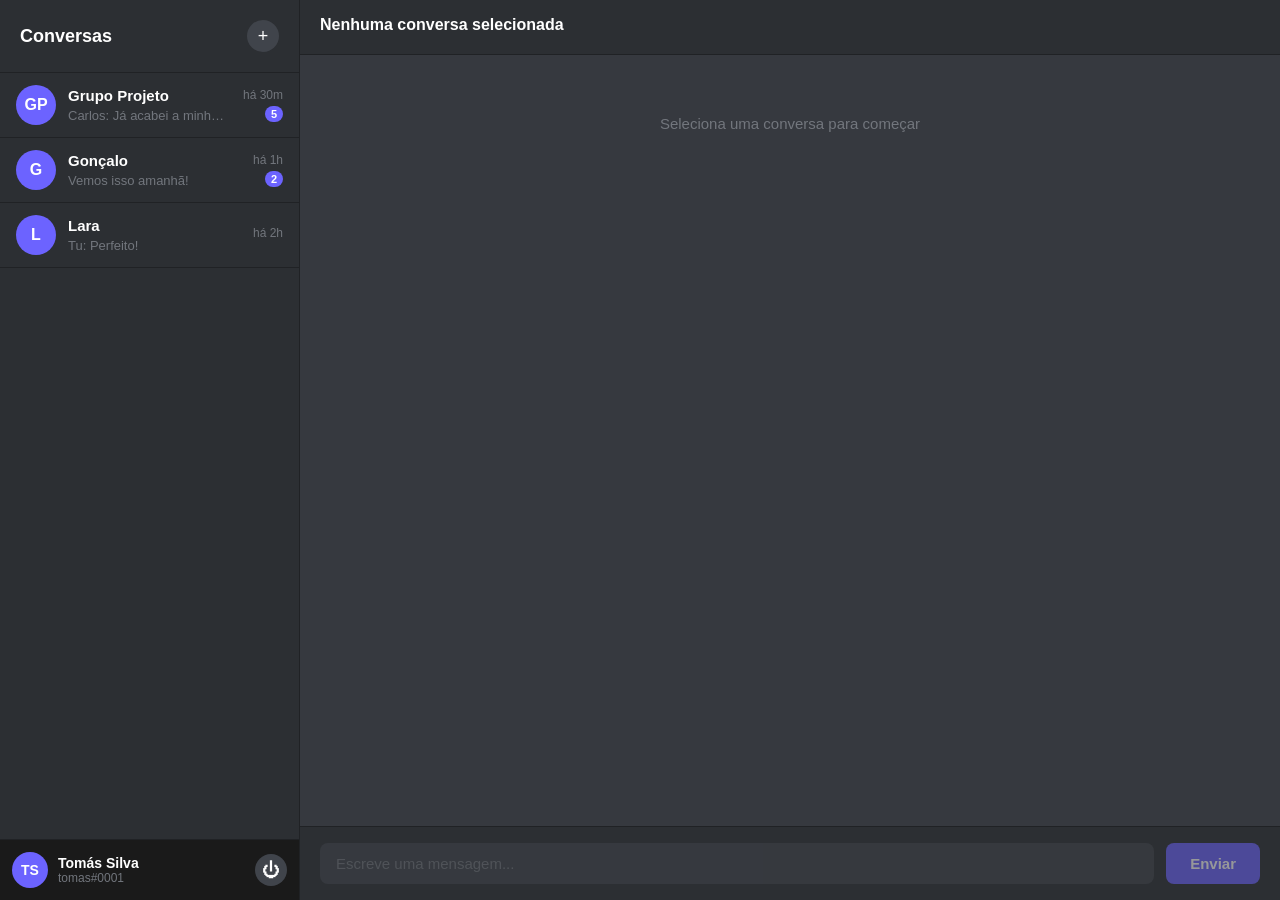
==== frontend/index.html @ 10295df0 "Novo formato" ====
<!DOCTYPE html>
<html lang="pt">
<head>
    <meta charset="UTF-8">
    <meta name="viewport" content="width=device-width, initial-scale=1.0">
    <title>SecureChat</title>
    <link rel="stylesheet" href="css/style.css">
</head>
<body>
<div class="container">
    <!-- Chats na esquerda -->
    <div class="sidebar">
        <div class="sidebar-header">
            <h3>Conversas</h3>
            <button id="newChatBtn" class="btn-icon" title="Nova conversa">+</button>
        </div>
        
        <div id="conversationsList">
            <!-- Conversas serão inseridas aqui dinamicamente -->
        </div>
        
        <!-- Footer da sidebar com info do user -->
        <div class="sidebar-footer">
            <div class="current-user">
                <div class="user-avatar">
                    <span id="userInitials">U</span>
                </div>
                <div class="user-info">
                    <div class="user-name" id="userName">Utilizador</div>
                    <div class="user-id" id="userId">#0000</div>
                </div>
                <button id="logoutBtn" class="btn-icon" title="Sair">⏻</button>
            </div>
        </div>
    </div>
    
    <!-- Chat atual -->
    <div class="chat">
        <div class="chat-header" id="chatHeader">
            <div class="header-info">
                <div class="chat-name">Nenhuma conversa selecionada</div>
                <div class="chat-status" id="chatStatus"></div>
            </div>
        </div>
        
        <div class="messages" id="messages">
            <p class="no-chat">Seleciona uma conversa para começar</p>
        </div>
        
        <div class="input-area">
            <input type="text" id="msgInput" placeholder="Escreve uma mensagem..." disabled>
            <button id="sendBtn" onclick="sendMessage()" disabled>Enviar</button>
        </div>
    </div>
</div>

<!-- Scripts -->
<script src="js/config.js"></script>
<script src="js/index.js"></script>
</body>
</html>
---- frontend/css/style.css ----
/* Reset e variáveis globais */
:root {
    --bg-dark: #1a1a1a;
    --bg-sidebar: #2c2f33;
    --bg-chat: #36393f;
    --bg-input: #40444b;
    --bg-message: #2f3136;
    --bg-message-me: #5865f2;
    --text-primary: #ffffff;
    --text-secondary: #b9bbbe;
    --text-muted: #72767d;
    --accent: #6c63ff;
    --accent-hover: #5b54d6;
    --border: #202225;
    --shadow: rgba(0, 0, 0, 0.2);
}

* {
    margin: 0;
    padding: 0;
    box-sizing: border-box;
}

body {
    font-family: -apple-system, BlinkMacSystemFont, 'Segoe UI', Roboto, Oxygen, Ubuntu, Cantarell, sans-serif;
    background-color: var(--bg-dark);
    color: var(--text-primary);
    overflow: hidden;
}

.container {
    display: flex;
    height: 100vh;
}

/* SIDEBAR */
.sidebar {
    width: 300px;
    background-color: var(--bg-sidebar);
    display: flex;
    flex-direction: column;
    border-right: 1px solid var(--border);
}

.sidebar-header {
    padding: 20px;
    border-bottom: 1px solid var(--border);
    display: flex;
    justify-content: space-between;
    align-items: center;
}

.sidebar-header h3 {
    font-size: 18px;
    font-weight: 600;
}

.btn-icon {
    width: 32px;
    height: 32px;
    border: none;
    background-color: var(--bg-input);
    color: var(--text-primary);
    border-radius: 50%;
    cursor: pointer;
    font-size: 18px;
    display: flex;
    align-items: center;
    justify-content: center;
    transition: background-color 0.2s;
}

.btn-icon:hover {
    background-color: var(--accent);
}

#conversationsList {
    flex: 1;
    overflow-y: auto;
}

.conversation {
    padding: 12px 16px;
    border-bottom: 1px solid var(--border);
    cursor: pointer;
    transition: background-color 0.2s;
    display: flex;
    align-items: center;
    gap: 12px;
}

.conversation:hover {
    background-color: var(--bg-input);
}

.conversation.active {
    background-color: var(--accent);
}

.conversation-avatar {
    width: 40px;
    height: 40px;
    border-radius: 50%;
    background-color: var(--accent);
    display: flex;
    align-items: center;
    justify-content: center;
    font-weight: 600;
    font-size: 16px;
    flex-shrink: 0;
}

.conversation-info {
    flex: 1;
    min-width: 0;
}

.conversation-name {
    font-weight: 600;
    font-size: 15px;
    margin-bottom: 4px;
}

.conversation-preview {
    font-size: 13px;
    color: var(--text-muted);
    white-space: nowrap;
    overflow: hidden;
    text-overflow: ellipsis;
}

.conversation-meta {
    font-size: 12px;
    color: var(--text-muted);
    text-align: right;
}

.conversation-time {
    margin-bottom: 4px;
}

.conversation-unread {
    background-color: var(--accent);
    color: white;
    border-radius: 10px;
    padding: 2px 6px;
    font-size: 11px;
    font-weight: 600;
    display: inline-block;
}

/* Sidebar Footer - Current User */
.sidebar-footer {
    border-top: 1px solid var(--border);
    padding: 12px;
    background-color: var(--bg-dark);
}

.current-user {
    display: flex;
    align-items: center;
    gap: 10px;
}

.user-avatar {
    width: 36px;
    height: 36px;
    border-radius: 50%;
    background-color: var(--accent);
    display: flex;
    align-items: center;
    justify-content: center;
    font-weight: 600;
    font-size: 14px;
    flex-shrink: 0;
}

.user-info {
    flex: 1;
    min-width: 0;
}

.user-name {
    font-weight: 600;
    font-size: 14px;
    white-space: nowrap;
    overflow: hidden;
    text-overflow: ellipsis;
}

.user-id {
    font-size: 12px;
    color: var(--text-muted);
}

/* CHAT AREA */
.chat {
    flex: 1;
    display: flex;
    flex-direction: column;
    background-color: var(--bg-chat);
}

.chat-header {
    background-color: var(--bg-sidebar);
    padding: 16px 20px;
    border-bottom: 1px solid var(--border);
}

.header-info {
    display: flex;
    flex-direction: column;
    gap: 4px;
}

.chat-name {
    font-size: 16px;
    font-weight: 600;
}

.chat-status {
    font-size: 13px;
    color: var(--text-muted);
}

.chat-status.online::before {
    content: '●';
    color: #43b581;
    margin-right: 4px;
}

/* Messages Area */
.messages {
    flex: 1;
    padding: 20px;
    overflow-y: auto;
    display: flex;
    flex-direction: column;
    gap: 8px;
}

.messages::-webkit-scrollbar {
    width: 8px;
}

.messages::-webkit-scrollbar-track {
    background: var(--bg-chat);
}

.messages::-webkit-scrollbar-thumb {
    background: var(--bg-input);
    border-radius: 4px;
}

.messages::-webkit-scrollbar-thumb:hover {
    background: var(--text-muted);
}

.no-chat {
    text-align: center;
    color: var(--text-muted);
    margin-top: 40px;
    font-size: 15px;
}

.message-group {
    display: flex;
    flex-direction: column;
    gap: 2px;
    margin-bottom: 8px;
}

.message-header {
    display: flex;
    align-items: baseline;
    gap: 8px;
    margin-bottom: 4px;
}

.message-sender {
    font-weight: 600;
    font-size: 15px;
}

.message-time {
    font-size: 12px;
    color: var(--text-muted);
}

.message {
    padding: 8px 14px;
    background-color: var(--bg-message);
    border-radius: 8px;
    width: fit-content;
    max-width: 70%;
    word-wrap: break-word;
    font-size: 15px;
    line-height: 1.4;
}

.message.me {
    background-color: var(--bg-message-me);
    margin-left: auto;
    border-radius: 8px;
}

.message-me-group {
    align-items: flex-end;
}

/* Input Area */
.input-area {
    padding: 16px 20px;
    background-color: var(--bg-sidebar);
    border-top: 1px solid var(--border);
    display: flex;
    gap: 12px;
}

.input-area input {
    flex: 1;
    padding: 12px 16px;
    border: none;
    border-radius: 8px;
    background-color: var(--bg-input);
    color: var(--text-primary);
    font-size: 15px;
    outline: none;
    transition: background-color 0.2s;
}

.input-area input:focus {
    background-color: var(--bg-chat);
}

.input-area input::placeholder {
    color: var(--text-muted);
}

.input-area input:disabled {
    opacity: 0.5;
    cursor: not-allowed;
}

.input-area button {
    padding: 12px 24px;
    border: none;
    background-color: var(--accent);
    color: white;
    border-radius: 8px;
    cursor: pointer;
    font-weight: 600;
    font-size: 15px;
    transition: background-color 0.2s;
}

.input-area button:hover:not(:disabled) {
    background-color: var(--accent-hover);
}

.input-area button:disabled {
    opacity: 0.5;
    cursor: not-allowed;
}

/* RESPONSIVE */
@media (max-width: 768px) {
    .sidebar {
        width: 100%;
        max-width: 300px;
    }
    
    .message {
        max-width: 85%;
    }
}
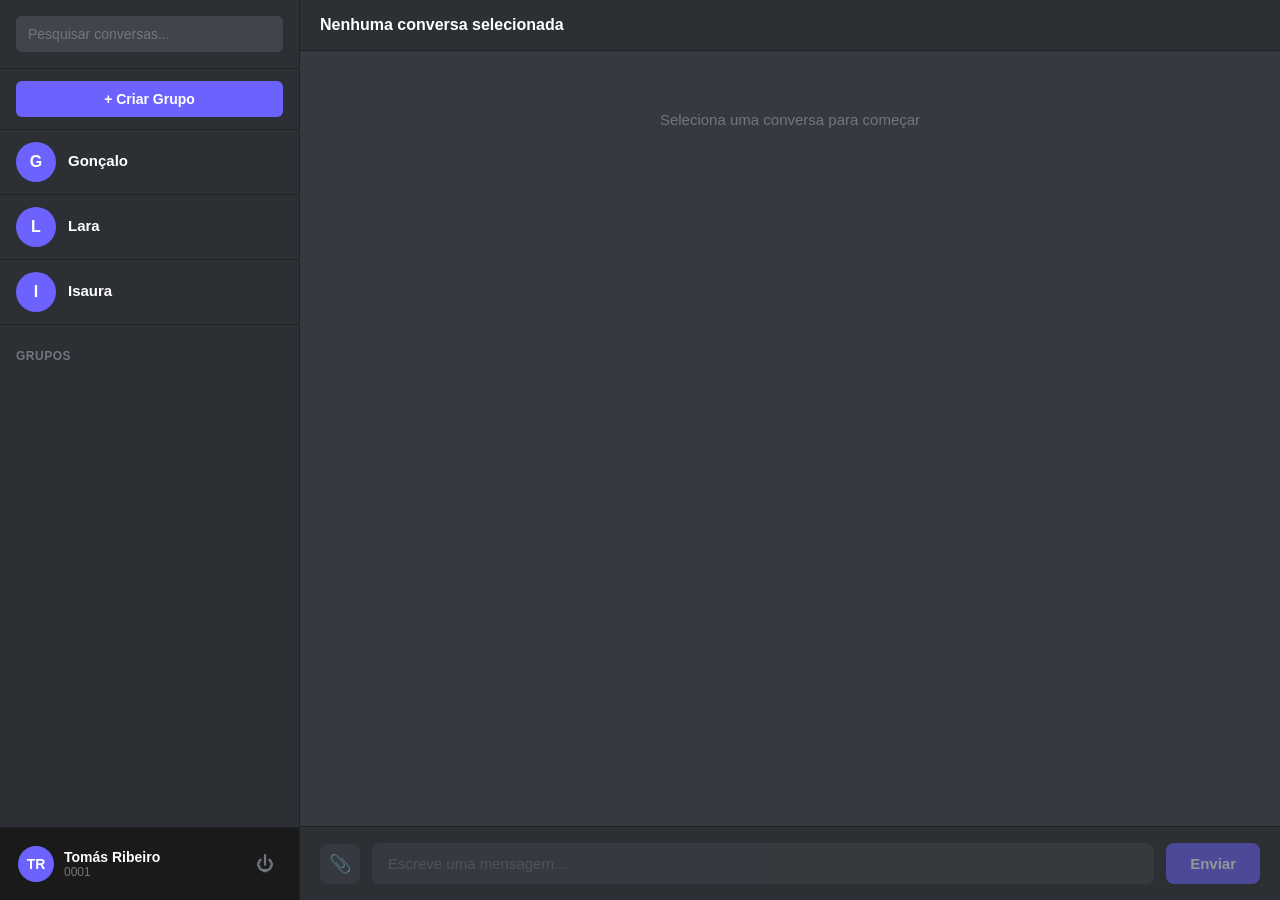
==== commit 97139bc8: "Revamp frontend UI and chat features" ====
--- a/frontend/index.html
+++ b/frontend/index.html
@@ -8,48 +8,200 @@
 </head>
 <body>
 <div class="container">
-    <!-- Chats na esquerda -->
+         <!-- Sidebar -->
     <div class="sidebar">
-        <div class="sidebar-header">
-            <h3>Conversas</h3>
-            <button id="newChatBtn" class="btn-icon" title="Nova conversa">+</button>
-        </div>
-        
-        <div id="conversationsList">
-            <!-- Conversas serão inseridas aqui dinamicamente -->
-        </div>
-        
-        <!-- Footer da sidebar com info do user -->
+        <!-- Barra de pesquisa -->
+        <div class="search-bar">
+            <input type="text" id="searchInput" placeholder="Pesquisar conversas..." 
+                   oninput="pesquisar(this.value)">
+            <button id="searchClear" class="search-clear" onclick="limparPesquisa()" 
+                    style="display: none;">✕</button>
+        </div>
+
+        <!-- Botão para criar novo grupo -->
+        <div class="sidebar-actions">
+            <button class="btn-novo-grupo" onclick="abrirModal()">
+                + Criar Grupo
+            </button>
+        </div>
+
+        <!-- Lista de conversas -->
+        <div class="sidebar-content">
+            <div id="listaConversas">
+                <!-- Conversas diretas serão inseridas aqui pelo JS -->
+            </div>
+
+            <!-- Seção de grupos -->
+            <div class="sidebar-section">
+                <div class="section-header">Grupos</div>
+                <div id="listaGrupos">
+                    <!-- Grupos serão inseridos aqui pelo JS -->
+                </div>
+            </div>
+        </div>
+
+        <!-- Footer da sidebar com info do utilizador -->
         <div class="sidebar-footer">
-            <div class="current-user">
+            <div class="current-user" onclick="abrirPerfilProprio()">
                 <div class="user-avatar">
-                    <span id="userInitials">U</span>
+                    <span id="footerAvatar">U</span>
                 </div>
                 <div class="user-info">
-                    <div class="user-name" id="userName">Utilizador</div>
-                    <div class="user-id" id="userId">#0000</div>
-                </div>
-                <button id="logoutBtn" class="btn-icon" title="Sair">⏻</button>
-            </div>
-        </div>
-    </div>
-    
-    <!-- Chat atual -->
+                    <div class="user-name" id="footerNome">Utilizador</div>
+                    <div class="user-id" id="footerId">#0000</div>
+                </div>
+                <button class="btn-logout" onclick="fazerLogout()" title="Sair">
+                    ⏻
+                </button>
+            </div>
+        </div>
+    </div>
+
+    <!-- Chat area -->
     <div class="chat">
-        <div class="chat-header" id="chatHeader">
-            <div class="header-info">
-                <div class="chat-name">Nenhuma conversa selecionada</div>
-                <div class="chat-status" id="chatStatus"></div>
-            </div>
-        </div>
-        
+        <!-- Header do chat -->
+        <div class="chat-header">
+            <div class="header-left">
+                <div class="chat-name" id="chatHeaderNome">Nenhuma conversa selecionada</div>
+            </div>
+            <div class="header-right">
+                <button id="infoBtn" class="btn-icon-header" 
+                        onclick="abrirInfoPainel()" 
+                        style="display: none;"
+                        title="Informações">
+                    ℹ️
+                </button>
+            </div>
+        </div>
+
+        <!-- Área de mensagens -->
         <div class="messages" id="messages">
             <p class="no-chat">Seleciona uma conversa para começar</p>
         </div>
+
+        <!-- Input de mensagem -->
+        <div class="input-area">
+            <input type="file" id="fileInput" style="display: none;">
+            <button id="attachBtn" class="btn-attach" 
+                    onclick="document.getElementById('fileInput').click()"
+                    disabled
+                    title="Enviar ficheiro">
+                📎
+            </button>
+            <input type="text" id="msgInput" 
+                   placeholder="Escreve uma mensagem..." 
+                   disabled>
+            <button id="sendBtn" onclick="sendMessage()" disabled>
+                Enviar
+            </button>
+        </div>
+    </div>
+
+         <!-- Painel de info - chat direto -->
+    <div id="infoPainelChat" class="info-painel" style="display: none;">
+        <div class="info-painel-inner">
+            <button class="btn-fechar-painel" onclick="fecharInfoPainel()">✕</button>
+            
+            <div class="info-avatar" id="infoAvatar">U</div>
+            <h3 id="infoNome">Nome</h3>
+            <p class="info-estado" id="infoEstado">Estado</p>
+            
+            <div class="info-section">
+                <h4>Sobre</h4>
+                <p id="infoSobre">—</p>
+            </div>
+
+            <div class="info-section" id="infoChatFicheirosSection">
+                <h4>Ficheiros Partilhados</h4>
+                <div id="infoChatFicheirosList">
+                    <span class="info-vazio">Nenhum ficheiro partilhado</span>
+                </div>
+            </div>
+        </div>
+    </div>
+
+         <!-- Painel de info - grupo -->
+    <div id="infoPainelGrupo" class="info-painel" style="display: none;">
+        <div class="info-painel-inner">
+            <button class="btn-fechar-painel" onclick="fecharInfoPainel()">✕</button>
+            
+            <h3 id="infoGrupoNome">Nome do Grupo</h3>
+            
+            <div class="info-section">
+                <h4>Descrição</h4>
+                <textarea id="infoGrupoDescricao" 
+                          class="grupo-descricao-input" 
+                          placeholder="Adiciona uma descrição..."></textarea>
+                <button class="btn-guardar-desc" onclick="guardarDescricao()">Guardar</button>
+            </div>
+
+            <div class="info-section">
+                <h4>Membros</h4>
+                <div id="infoGrupoMembros">
+                    <!-- Membros serão inseridos aqui -->
+                </div>
+            </div>
+
+            <div class="info-section">
+                <h4>Ficheiros Partilhados</h4>
+                <div id="infoGrupoFicheiros">
+                    <!-- Ficheiros serão inseridos aqui -->
+                </div>
+            </div>
+
+            <div class="info-section">
+                <button class="btn-sair-grupo" onclick="sairDoGrupo()">
+                    Sair do Grupo
+                </button>
+            </div>
+        </div>
+    </div>
+</div>
+
+     <!-- Modal - criar grupo -->
+<div id="modalOverlay" class="modal-overlay" style="display: none;">
+    <div class="modal">
+        <div class="modal-header">
+            <h3>Criar Novo Grupo</h3>
+            <button class="btn-fechar-modal" onclick="fecharModal()">✕</button>
+        </div>
         
-        <div class="input-area">
-            <input type="text" id="msgInput" placeholder="Escreve uma mensagem..." disabled>
-            <button id="sendBtn" onclick="sendMessage()" disabled>Enviar</button>
+        <div class="modal-body">
+            <label class="modal-label">Nome do Grupo</label>
+            <input type="text" id="nomeGrupo" placeholder="Ex: Projeto CA/PI/SRC">
+
+            <label class="modal-label">Selecionar Membros</label>
+            <div id="membrosList" class="membros-list">
+                <label class="membro-checkbox">
+                    <input type="checkbox" value="Goncalo">
+                    <div class="membro-check-avatar">G</div>
+                    <span class="membro-check-nome">Gonçalo</span>
+                    <div class="membro-check-mark">
+                        <svg width="11" height="9" viewBox="0 0 11 9" fill="none"><polyline points="1,4.5 4,7.5 10,1" stroke="currentColor" stroke-width="2" stroke-linecap="round" stroke-linejoin="round"/></svg>
+                    </div>
+                </label>
+                <label class="membro-checkbox">
+                    <input type="checkbox" value="Lara">
+                    <div class="membro-check-avatar">L</div>
+                    <span class="membro-check-nome">Lara</span>
+                    <div class="membro-check-mark">
+                        <svg width="11" height="9" viewBox="0 0 11 9" fill="none"><polyline points="1,4.5 4,7.5 10,1" stroke="currentColor" stroke-width="2" stroke-linecap="round" stroke-linejoin="round"/></svg>
+                    </div>
+                </label>
+                <label class="membro-checkbox">
+                    <input type="checkbox" value="Isaura">
+                    <div class="membro-check-avatar">I</div>
+                    <span class="membro-check-nome">Isaura</span>
+                    <div class="membro-check-mark">
+                        <svg width="11" height="9" viewBox="0 0 11 9" fill="none"><polyline points="1,4.5 4,7.5 10,1" stroke="currentColor" stroke-width="2" stroke-linecap="round" stroke-linejoin="round"/></svg>
+                    </div>
+                </label>
+            </div>
+        </div>
+        
+        <div class="modal-footer">
+            <button class="btn-cancelar" onclick="fecharModal()">Cancelar</button>
+            <button class="btn-criar" onclick="criarGrupo()">Criar Grupo</button>
         </div>
     </div>
 </div>
--- a/frontend/css/style.css
+++ b/frontend/css/style.css
@@ -1,4 +1,4 @@
-/* Reset e variáveis globais */
+/* Variáveis globais e reset */
 :root {
     --bg-dark: #1a1a1a;
     --bg-sidebar: #2c2f33;
@@ -13,6 +13,8 @@
     --accent-hover: #5b54d6;
     --border: #202225;
     --shadow: rgba(0, 0, 0, 0.2);
+    --danger: #ed4245;
+    --danger-hover: #c93437;
 }
 
 * {
@@ -31,9 +33,10 @@
 .container {
     display: flex;
     height: 100vh;
-}
-
-/* SIDEBAR */
+    position: relative;
+}
+
+/* Sidebar */
 .sidebar {
     width: 300px;
     background-color: var(--bg-sidebar);
@@ -42,43 +45,89 @@
     border-right: 1px solid var(--border);
 }
 
-.sidebar-header {
-    padding: 20px;
+/* Barra de pesquisa */
+.search-bar {
+    padding: 16px;
     border-bottom: 1px solid var(--border);
-    display: flex;
-    justify-content: space-between;
-    align-items: center;
-}
-
-.sidebar-header h3 {
-    font-size: 18px;
-    font-weight: 600;
-}
-
-.btn-icon {
-    width: 32px;
-    height: 32px;
-    border: none;
-    background-color: var(--bg-input);
-    color: var(--text-primary);
-    border-radius: 50%;
-    cursor: pointer;
-    font-size: 18px;
-    display: flex;
-    align-items: center;
-    justify-content: center;
-    transition: background-color 0.2s;
-}
-
-.btn-icon:hover {
-    background-color: var(--accent);
-}
-
-#conversationsList {
+    position: relative;
+}
+
+.search-bar input {
+    width: 100%;
+    padding: 10px 36px 10px 12px;
+    border: none;
+    border-radius: 6px;
+    background-color: var(--bg-input);
+    color: var(--text-primary);
+    font-size: 14px;
+    outline: none;
+}
+
+.search-bar input::placeholder {
+    color: var(--text-muted);
+}
+
+.search-clear {
+    position: absolute;
+    right: 24px;
+    top: 50%;
+    transform: translateY(-50%);
+    background: none;
+    border: none;
+    color: var(--text-muted);
+    cursor: pointer;
+    font-size: 16px;
+    padding: 4px 8px;
+    display: none;
+}
+
+.search-clear:hover {
+    color: var(--text-primary);
+}
+
+/* Ações da sidebar */
+.sidebar-actions {
+    padding: 12px 16px;
+    border-bottom: 1px solid var(--border);
+}
+
+.btn-novo-grupo {
+    width: 100%;
+    padding: 10px;
+    background-color: var(--accent);
+    color: white;
+    border: none;
+    border-radius: 6px;
+    font-weight: 600;
+    font-size: 14px;
+    cursor: pointer;
+    transition: background-color 0.2s;
+}
+
+.btn-novo-grupo:hover {
+    background-color: var(--accent-hover);
+}
+
+/* Conteúdo da sidebar */
+.sidebar-content {
     flex: 1;
     overflow-y: auto;
 }
 
+.sidebar-content::-webkit-scrollbar {
+    width: 8px;
+}
+
+.sidebar-content::-webkit-scrollbar-track {
+    background: var(--bg-sidebar);
+}
+
+.sidebar-content::-webkit-scrollbar-thumb {
+    background: var(--bg-input);
+    border-radius: 4px;
+}
+
+/* Conversas */
 .conversation {
     padding: 12px 16px;
     border-bottom: 1px solid var(--border);
@@ -121,35 +170,67 @@
     margin-bottom: 4px;
 }
 
-.conversation-preview {
-    font-size: 13px;
-    color: var(--text-muted);
-    white-space: nowrap;
-    overflow: hidden;
-    text-overflow: ellipsis;
-}
-
-.conversation-meta {
+/* Seção de grupos */
+.sidebar-section {
+    margin-top: 16px;
+}
+
+.section-header {
+    padding: 8px 16px;
     font-size: 12px;
-    color: var(--text-muted);
-    text-align: right;
-}
-
-.conversation-time {
-    margin-bottom: 4px;
-}
-
-.conversation-unread {
-    background-color: var(--accent);
+    font-weight: 600;
+    color: var(--text-muted);
+    text-transform: uppercase;
+    letter-spacing: 0.5px;
+}
+
+.grupo-item {
+    position: relative;
+    padding-right: 48px;
+}
+
+.grupo-info {
+    display: flex;
+    flex-direction: column;
+    gap: 4px;
+    flex: 1;
+}
+
+.grupo-nome {
+    font-weight: 600;
+    font-size: 15px;
+}
+
+.grupo-membros {
+    font-size: 12px;
+    color: var(--text-muted);
+}
+
+.btn-apagar {
+    position: absolute;
+    right: 16px;
+    top: 50%;
+    transform: translateY(-50%);
+    width: 24px;
+    height: 24px;
+    border: none;
+    background-color: transparent;
+    color: var(--text-muted);
+    font-size: 16px;
+    cursor: pointer;
+    border-radius: 4px;
+    display: flex;
+    align-items: center;
+    justify-content: center;
+    transition: all 0.2s;
+}
+
+.btn-apagar:hover {
+    background-color: var(--danger);
     color: white;
-    border-radius: 10px;
-    padding: 2px 6px;
-    font-size: 11px;
-    font-weight: 600;
-    display: inline-block;
-}
-
-/* Sidebar Footer - Current User */
+}
+
+/* Footer da sidebar */
 .sidebar-footer {
     border-top: 1px solid var(--border);
     padding: 12px;
@@ -160,6 +241,14 @@
     display: flex;
     align-items: center;
     gap: 10px;
+    cursor: pointer;
+    padding: 6px;
+    border-radius: 6px;
+    transition: background-color 0.2s;
+}
+
+.current-user:hover {
+    background-color: var(--bg-input);
 }
 
 .user-avatar {
@@ -193,7 +282,27 @@
     color: var(--text-muted);
 }
 
-/* CHAT AREA */
+.btn-logout {
+    width: 32px;
+    height: 32px;
+    border: none;
+    background-color: transparent;
+    color: var(--text-muted);
+    font-size: 18px;
+    cursor: pointer;
+    border-radius: 4px;
+    display: flex;
+    align-items: center;
+    justify-content: center;
+    transition: all 0.2s;
+}
+
+.btn-logout:hover {
+    background-color: var(--danger);
+    color: white;
+}
+
+/* Chat area */
 .chat {
     flex: 1;
     display: flex;
@@ -205,12 +314,13 @@
     background-color: var(--bg-sidebar);
     padding: 16px 20px;
     border-bottom: 1px solid var(--border);
-}
-
-.header-info {
-    display: flex;
-    flex-direction: column;
-    gap: 4px;
+    display: flex;
+    justify-content: space-between;
+    align-items: center;
+}
+
+.header-left {
+    flex: 1;
 }
 
 .chat-name {
@@ -218,25 +328,33 @@
     font-weight: 600;
 }
 
-.chat-status {
-    font-size: 13px;
-    color: var(--text-muted);
-}
-
-.chat-status.online::before {
-    content: '●';
-    color: #43b581;
-    margin-right: 4px;
-}
-
-/* Messages Area */
+.btn-icon-header {
+    width: 36px;
+    height: 36px;
+    border: none;
+    background-color: var(--bg-input);
+    color: var(--text-primary);
+    border-radius: 50%;
+    cursor: pointer;
+    font-size: 18px;
+    display: flex;
+    align-items: center;
+    justify-content: center;
+    transition: background-color 0.2s;
+}
+
+.btn-icon-header:hover {
+    background-color: var(--accent);
+}
+
+/* Mensagens */
 .messages {
     flex: 1;
     padding: 20px;
     overflow-y: auto;
     display: flex;
     flex-direction: column;
-    gap: 8px;
+    gap: 2px;
 }
 
 .messages::-webkit-scrollbar {
@@ -252,10 +370,6 @@
     border-radius: 4px;
 }
 
-.messages::-webkit-scrollbar-thumb:hover {
-    background: var(--text-muted);
-}
-
 .no-chat {
     text-align: center;
     color: var(--text-muted);
@@ -263,35 +377,24 @@
     font-size: 15px;
 }
 
-.message-group {
+.message-wrap {
     display: flex;
     flex-direction: column;
-    gap: 2px;
     margin-bottom: 8px;
 }
 
-.message-header {
-    display: flex;
-    align-items: baseline;
-    gap: 8px;
-    margin-bottom: 4px;
-}
-
-.message-sender {
-    font-weight: 600;
-    font-size: 15px;
-}
-
-.message-time {
-    font-size: 12px;
-    color: var(--text-muted);
+.message-wrap.me {
+    align-items: flex-end;
+}
+
+.message-wrap.other {
+    align-items: flex-start;
 }
 
 .message {
-    padding: 8px 14px;
+    padding: 10px 14px;
     background-color: var(--bg-message);
     border-radius: 8px;
-    width: fit-content;
     max-width: 70%;
     word-wrap: break-word;
     font-size: 15px;
@@ -300,24 +403,65 @@
 
 .message.me {
     background-color: var(--bg-message-me);
-    margin-left: auto;
-    border-radius: 8px;
-}
-
-.message-me-group {
-    align-items: flex-end;
-}
-
-/* Input Area */
+}
+
+.message.file {
+    display: flex;
+    align-items: center;
+    gap: 8px;
+}
+
+.message.file a {
+    color: var(--text-primary);
+    text-decoration: underline;
+}
+
+.file-icon {
+    font-size: 20px;
+}
+
+.msg-timestamp {
+    font-size: 11px;
+    color: var(--text-muted);
+    margin-top: 4px;
+    padding: 0 4px;
+}
+
+/* Input de mensagem */
 .input-area {
     padding: 16px 20px;
     background-color: var(--bg-sidebar);
     border-top: 1px solid var(--border);
     display: flex;
     gap: 12px;
-}
-
-.input-area input {
+    align-items: center;
+}
+
+.btn-attach {
+    width: 40px;
+    height: 40px;
+    border: none;
+    background-color: var(--bg-input);
+    color: var(--text-primary);
+    border-radius: 6px;
+    cursor: pointer;
+    font-size: 18px;
+    display: flex;
+    align-items: center;
+    justify-content: center;
+    transition: background-color 0.2s;
+}
+
+.btn-attach:hover:not(:disabled) {
+    background-color: var(--accent);
+}
+
+.btn-attach:disabled {
+    opacity: 0.5;
+    cursor: not-allowed;
+}
+
+.input-area input[type="text"] {
     flex: 1;
     padding: 12px 16px;
     border: none;
@@ -329,20 +473,21 @@
     transition: background-color 0.2s;
 }
 
-.input-area input:focus {
+.input-area input[type="text"]:focus {
     background-color: var(--bg-chat);
 }
 
-.input-area input::placeholder {
-    color: var(--text-muted);
-}
-
-.input-area input:disabled {
+.input-area input[type="text"]::placeholder {
+    color: var(--text-muted);
+}
+
+.input-area input[type="text"]:disabled {
     opacity: 0.5;
     cursor: not-allowed;
 }
 
-.input-area button {
+.input-area button[type="button"],
+#sendBtn {
     padding: 12px 24px;
     border: none;
     background-color: var(--accent);
@@ -354,22 +499,459 @@
     transition: background-color 0.2s;
 }
 
-.input-area button:hover:not(:disabled) {
+.input-area button:hover:not(:disabled),
+#sendBtn:hover:not(:disabled) {
     background-color: var(--accent-hover);
 }
 
-.input-area button:disabled {
+.input-area button:disabled,
+#sendBtn:disabled {
     opacity: 0.5;
     cursor: not-allowed;
 }
 
-/* RESPONSIVE */
+/* Painel de info */
+.info-painel {
+    position: absolute;
+    right: 0;
+    top: 0;
+    width: 320px;
+    height: 100%;
+    background-color: var(--bg-sidebar);
+    border-left: 1px solid var(--border);
+    overflow-y: auto;
+    z-index: 10;
+    box-shadow: -2px 0 8px var(--shadow);
+}
+
+.info-painel-inner {
+    padding: 20px;
+}
+
+.btn-fechar-painel {
+    position: absolute;
+    top: 16px;
+    right: 16px;
+    width: 32px;
+    height: 32px;
+    border: none;
+    background-color: var(--bg-input);
+    color: var(--text-primary);
+    border-radius: 50%;
+    cursor: pointer;
+    font-size: 16px;
+    display: flex;
+    align-items: center;
+    justify-content: center;
+    transition: background-color 0.2s;
+}
+
+.btn-fechar-painel:hover {
+    background-color: var(--danger);
+}
+
+.info-avatar {
+    width: 80px;
+    height: 80px;
+    border-radius: 50%;
+    background-color: var(--accent);
+    display: flex;
+    align-items: center;
+    justify-content: center;
+    font-weight: 600;
+    font-size: 32px;
+    margin: 40px auto 16px;
+}
+
+.info-painel h3 {
+    text-align: center;
+    font-size: 20px;
+    margin-bottom: 8px;
+}
+
+.info-estado {
+    text-align: center;
+    color: var(--text-muted);
+    font-size: 14px;
+    margin-bottom: 24px;
+}
+
+.info-section {
+    margin-top: 24px;
+    padding-top: 24px;
+    border-top: 1px solid var(--border);
+}
+
+.info-section h4 {
+    font-size: 14px;
+    color: var(--text-muted);
+    text-transform: uppercase;
+    letter-spacing: 0.5px;
+    margin-bottom: 12px;
+}
+
+.info-section p {
+    font-size: 14px;
+    line-height: 1.5;
+}
+
+.grupo-descricao-input {
+    width: 100%;
+    min-height: 80px;
+    padding: 10px;
+    border: 1px solid var(--border);
+    border-radius: 6px;
+    background-color: var(--bg-input);
+    color: var(--text-primary);
+    font-size: 14px;
+    font-family: inherit;
+    resize: vertical;
+    outline: none;
+}
+
+.btn-guardar-desc {
+    margin-top: 8px;
+    width: 100%;
+    padding: 8px;
+    background-color: var(--accent);
+    color: white;
+    border: none;
+    border-radius: 6px;
+    font-weight: 600;
+    cursor: pointer;
+    transition: background-color 0.2s;
+}
+
+.btn-guardar-desc:hover {
+    background-color: var(--accent-hover);
+}
+
+.membro-item {
+    display: flex;
+    align-items: center;
+    gap: 12px;
+    padding: 10px;
+    border-radius: 6px;
+    margin-bottom: 8px;
+}
+
+.membro-item.membro-clicavel {
+    cursor: pointer;
+    transition: background-color 0.2s;
+}
+
+.membro-item.membro-clicavel:hover {
+    background-color: var(--bg-input);
+}
+
+.membro-avatar {
+    width: 32px;
+    height: 32px;
+    border-radius: 50%;
+    background-color: var(--accent);
+    display: flex;
+    align-items: center;
+    justify-content: center;
+    font-weight: 600;
+    font-size: 12px;
+    flex-shrink: 0;
+}
+
+.membro-item span {
+    flex: 1;
+    min-width: 0;
+    overflow: hidden;
+    text-overflow: ellipsis;
+    white-space: nowrap;
+}
+
+.membro-seta {
+    margin-left: auto;
+    flex-shrink: 0;
+}
+
+.info-vazio {
+    color: var(--text-muted);
+    font-size: 13px;
+    font-style: italic;
+}
+
+.ficheiro-item {
+    display: flex;
+    align-items: center;
+    gap: 8px;
+    padding: 8px;
+    background-color: var(--bg-input);
+    border-radius: 6px;
+    margin-bottom: 6px;
+}
+
+.ficheiro-item a {
+    color: var(--text-primary);
+    text-decoration: none;
+    font-size: 13px;
+}
+
+.ficheiro-item a:hover {
+    text-decoration: underline;
+}
+
+.btn-sair-grupo {
+    width: 100%;
+    padding: 10px;
+    background-color: var(--danger);
+    color: white;
+    border: none;
+    border-radius: 6px;
+    font-weight: 600;
+    cursor: pointer;
+    transition: background-color 0.2s;
+}
+
+.btn-sair-grupo:hover {
+    background-color: var(--danger-hover);
+}
+
+.btn-voltar-grupo {
+    display: inline-flex;
+    align-items: center;
+    gap: 6px;
+    width: auto;
+    padding: 5px 10px;
+    background-color: transparent;
+    color: var(--text-secondary);
+    border: 1px solid var(--border);
+    border-radius: 6px;
+    font-size: 13px;
+    font-weight: 500;
+    cursor: pointer;
+    margin-bottom: 0;
+    transition: background-color 0.2s, color 0.2s, border-color 0.2s;
+}
+
+.btn-voltar-grupo:hover {
+    background-color: var(--bg-input);
+    color: var(--text-primary);
+    border-color: var(--accent);
+}
+
+.info-painel-inner:has(.btn-voltar-grupo) .info-avatar {
+    margin-top: 16px;
+}
+
+/* Modal */
+.modal-overlay {
+    position: fixed;
+    top: 0;
+    left: 0;
+    width: 100%;
+    height: 100%;
+    background-color: rgba(0, 0, 0, 0.7);
+    display: flex;
+    align-items: center;
+    justify-content: center;
+    z-index: 100;
+}
+
+.modal {
+    background-color: var(--bg-sidebar);
+    border-radius: 8px;
+    width: 90%;
+    max-width: 500px;
+    max-height: 80vh;
+    display: flex;
+    flex-direction: column;
+}
+
+.modal-header {
+    padding: 20px 24px;
+    border-bottom: 1px solid var(--border);
+    display: flex;
+    justify-content: space-between;
+    align-items: center;
+}
+
+.modal-header h3 {
+    font-size: 18px;
+    font-weight: 700;
+    letter-spacing: -0.2px;
+}
+
+.btn-fechar-modal {
+    width: 32px;
+    height: 32px;
+    border: none;
+    background-color: transparent;
+    color: var(--text-muted);
+    font-size: 20px;
+    cursor: pointer;
+    border-radius: 4px;
+    transition: all 0.2s;
+}
+
+.btn-fechar-modal:hover {
+    background-color: var(--bg-input);
+    color: var(--text-primary);
+}
+
+.modal-body {
+    padding: 20px 24px;
+    overflow-y: auto;
+}
+
+.modal-label {
+    display: block;
+    font-size: 11px;
+    font-weight: 700;
+    margin-bottom: 8px;
+    margin-top: 20px;
+    color: var(--text-muted);
+    text-transform: uppercase;
+    letter-spacing: 0.6px;
+}
+
+.modal-label:first-child {
+    margin-top: 0;
+}
+
+.modal-body input[type="text"] {
+    width: 100%;
+    padding: 11px 14px;
+    border: 1.5px solid var(--border);
+    border-radius: 8px;
+    background-color: var(--bg-input);
+    color: var(--text-primary);
+    font-size: 14px;
+    outline: none;
+    transition: border-color 0.2s;
+}
+
+.modal-body input[type="text"]:focus {
+    border-color: var(--accent);
+}
+
+.membros-list {
+    display: flex;
+    flex-direction: column;
+    gap: 6px;
+}
+
+.membro-checkbox {
+    display: flex;
+    align-items: center;
+    gap: 12px;
+    padding: 10px 14px;
+    background-color: var(--bg-input);
+    border-radius: 10px;
+    cursor: pointer;
+    transition: background-color 0.15s, border-color 0.15s;
+    border: 1.5px solid transparent;
+    user-select: none;
+}
+
+.membro-checkbox:hover {
+    background-color: var(--bg-chat);
+    border-color: var(--border);
+}
+
+.membro-checkbox:has(input:checked) {
+    background-color: rgba(108, 99, 255, 0.12);
+    border-color: var(--accent);
+}
+
+.membro-checkbox input[type="checkbox"] {
+    display: none;
+}
+
+.membro-check-avatar {
+    width: 36px;
+    height: 36px;
+    border-radius: 50%;
+    background-color: var(--accent);
+    display: flex;
+    align-items: center;
+    justify-content: center;
+    font-weight: 700;
+    font-size: 14px;
+    flex-shrink: 0;
+    color: white;
+}
+
+.membro-check-nome {
+    flex: 1;
+    font-size: 14px;
+    font-weight: 500;
+    color: var(--text-primary);
+}
+
+.membro-check-mark {
+    width: 22px;
+    height: 22px;
+    border-radius: 50%;
+    border: 2px solid var(--text-muted);
+    display: flex;
+    align-items: center;
+    justify-content: center;
+    color: transparent;
+    transition: background-color 0.15s, border-color 0.15s, color 0.15s;
+    flex-shrink: 0;
+}
+
+.membro-checkbox:has(input:checked) .membro-check-mark {
+    background-color: var(--accent);
+    border-color: var(--accent);
+    color: white;
+}
+
+.modal-footer {
+    padding: 16px 24px;
+    border-top: 1px solid var(--border);
+    display: flex;
+    gap: 10px;
+    justify-content: flex-end;
+}
+
+.btn-cancelar {
+    padding: 10px 20px;
+    background-color: var(--bg-input);
+    color: var(--text-primary);
+    border: none;
+    border-radius: 6px;
+    font-weight: 600;
+    cursor: pointer;
+    transition: background-color 0.2s;
+}
+
+.btn-cancelar:hover {
+    background-color: var(--bg-chat);
+}
+
+.btn-criar {
+    padding: 10px 20px;
+    background-color: var(--accent);
+    color: white;
+    border: none;
+    border-radius: 6px;
+    font-weight: 600;
+    cursor: pointer;
+    transition: background-color 0.2s;
+}
+
+.btn-criar:hover {
+    background-color: var(--accent-hover);
+}
+
+/* Responsive */
 @media (max-width: 768px) {
     .sidebar {
         width: 100%;
         max-width: 300px;
     }
     
+    .info-painel {
+        width: 100%;
+    }
+    
     .message {
         max-width: 85%;
     }
